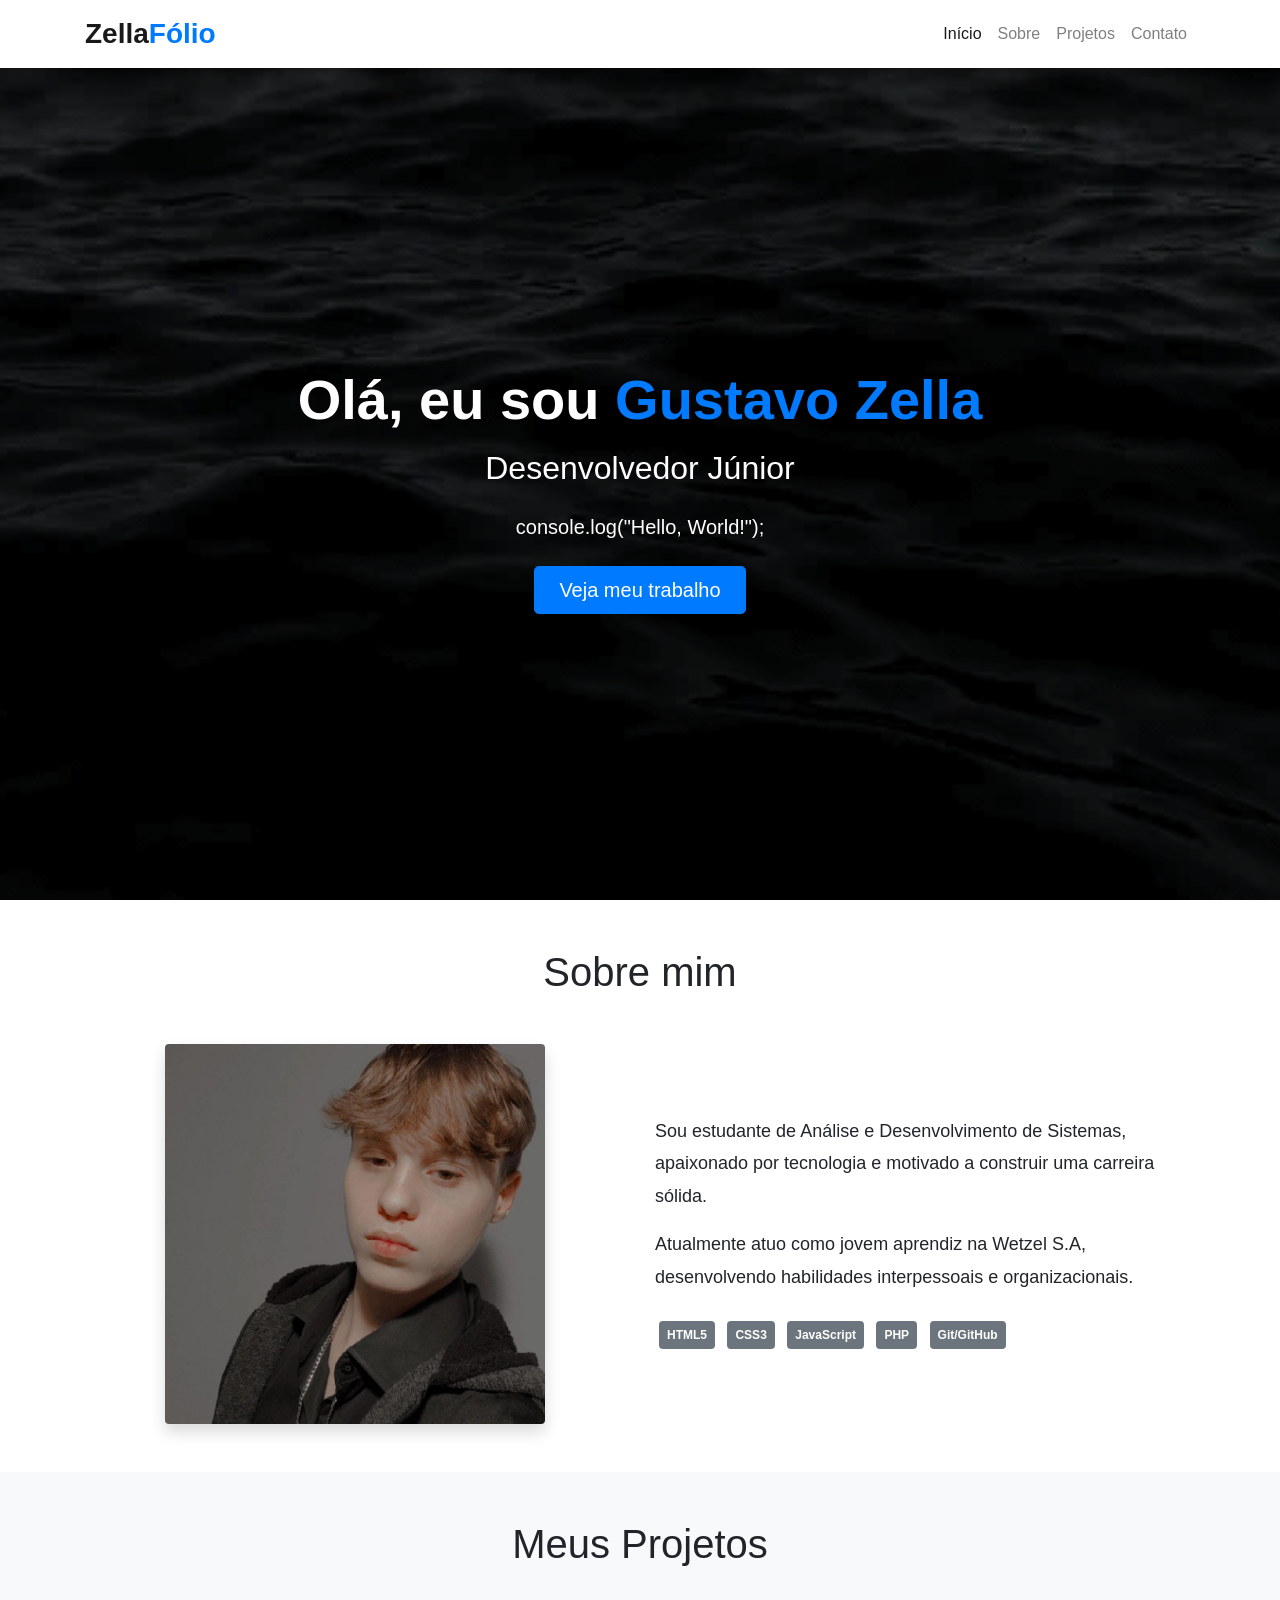
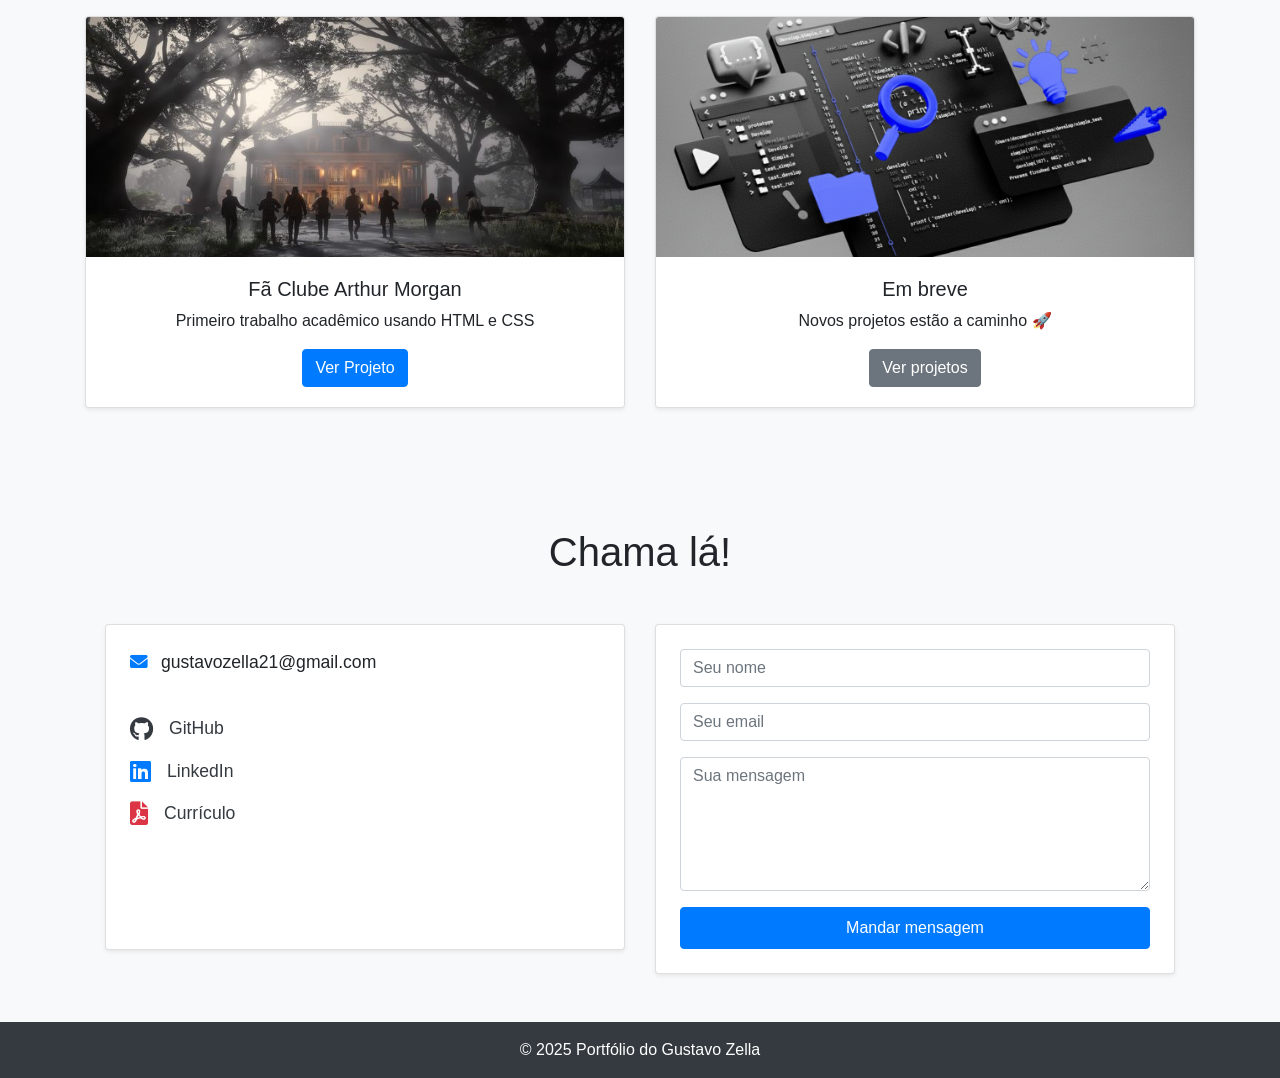
==== aula04/index.html @ 1ff2ffc6 "primeiro commit" ====
<!DOCTYPE html>
<html lang="pt-BR">

<head>
    <meta charset="UTF-8">
    <meta name="viewport" content="width=device-width, initial-scale=1.0">
    <title>Portfólio - Gustavo Zella</title>

    <!-- Bootstrap 4.6 -->
    <link rel="stylesheet" href="https://cdn.jsdelivr.net/npm/bootstrap@4.6.2/dist/css/bootstrap.min.css">
    <link rel="stylesheet" href="https://cdnjs.cloudflare.com/ajax/libs/font-awesome/6.0.0/css/all.min.css">
</head>

<body data-spy="scroll" data-target="#navbar" data-offset="70">

<!-- NAVBAR -->
<nav id="navbar" class="navbar navbar-expand-lg navbar-light bg-white shadow-sm fixed-top">
    <div class="container" style="max-width:1140px;">
        <a class="navbar-brand font-weight-bold" style="font-size:1.75rem;">
            Zella<span class="text-primary">Fólio</span>
        </a>

        <button class="navbar-toggler" type="button" data-toggle="collapse" data-target="#menu">
            <span class="navbar-toggler-icon"></span>
        </button>

        <div class="collapse navbar-collapse" id="menu">
            <ul class="navbar-nav ml-auto">
                <li class="nav-item"><a class="nav-link" href="#home">Início</a></li>
                <li class="nav-item"><a class="nav-link" href="#about">Sobre</a></li>
                <li class="nav-item"><a class="nav-link" href="#projects">Projetos</a></li>
                <li class="nav-item"><a class="nav-link" href="#contact">Contato</a></li>
            </ul>
        </div>
    </div>
</nav>

<!-- HERO -->
<section id="home"
    class="d-flex align-items-center text-white"
    style="
        min-height:100vh;
        background: linear-gradient(rgba(0,0,0,0.6), rgba(0,0,0,0.6)),
                    url('assets/img/blackwaves.gif') center center / cover no-repeat;
        padding-top:80px;
    ">

    <div class="container text-center" style="max-width:800px;">
        <h1 style="font-size:3.5rem; font-weight:700;">
            Olá, eu sou <span class="text-primary">Gustavo Zella</span>
        </h1>

        <h2 style="font-size:2rem; font-weight:300; margin-top:1rem;">
            Desenvolvedor Júnior
        </h2>

        <p style="font-size:1.25rem; margin:1.5rem 0;">
            console.log("Hello, World!");
        </p>

        <a href="#projects" class="btn btn-primary btn-lg px-4 py-2">
            Veja meu trabalho
        </a>
    </div>
</section>

<!-- SOBRE -->
<section id="about" class="py-5">
    <div class="container" style="max-width:1140px;">
        <h2 class="text-center mb-5" style="font-size:2.5rem;">Sobre mim</h2>

        <div class="row align-items-center">
            <div class="col-lg-6 text-center mb-4 mb-lg-0">
                <img src="assets/img/avatar.jpg"
                     class="img-fluid rounded shadow"
                     style="max-width:380px; aspect-ratio:1/1; object-fit:cover;">
            </div>

            <div class="col-lg-6">
                <p style="font-size:1.125rem; line-height:1.8;">
                    Sou estudante de Análise e Desenvolvimento de Sistemas,
                    apaixonado por tecnologia e motivado a construir uma carreira sólida.
                </p>

                <p style="font-size:1.125rem; line-height:1.8;">
                    Atualmente atuo como jovem aprendiz na Wetzel S.A,
                    desenvolvendo habilidades interpessoais e organizacionais.
                </p>

                <div class="mt-4">
                    <span class="badge badge-secondary p-2 m-1">HTML5</span>
                    <span class="badge badge-secondary p-2 m-1">CSS3</span>
                    <span class="badge badge-secondary p-2 m-1">JavaScript</span>
                    <span class="badge badge-secondary p-2 m-1">PHP</span>
                    <span class="badge badge-secondary p-2 m-1">Git/GitHub</span>
                </div>
            </div>
        </div>
    </div>
</section>

<!-- PROJETOS -->
<section id="projects" class="py-5 bg-light">
    <div class="container" style="max-width:1140px;">
        <h2 class="text-center mb-5" style="font-size:2.5rem;">Meus Projetos</h2>

        <div class="row">
            <div class="col-md-6 mb-4">
                <div class="card shadow-sm h-100">
                    <img src="assets/img/ProjetoRD2.jpg"
                         class="card-img-top"
                         style="height:240px; object-fit:cover;">
                    <div class="card-body text-center">
                        <h5 style="font-size:1.25rem;">Fã Clube Arthur Morgan</h5>
                        <p style="font-size:1rem;">
                            Primeiro trabalho acadêmico usando HTML e CSS
                        </p>
                        <a href="https://guz3.github.io/Desenvolvimento_Web/morgan/"
                           target="_blank"
                           class="btn btn-primary">
                            Ver Projeto
                        </a>
                    </div>
                </div>
            </div>

            <div class="col-md-6 mb-4">
                <div class="card shadow-sm h-100">
                    <img src="assets/img/Gemini_Generated_Image_j18rqhj18rqhj18r.png"
                         class="card-img-top"
                         style="height:240px; object-fit:cover;">
                    <div class="card-body text-center">
                        <h5 style="font-size:1.25rem;">Em breve</h5>
                        <p style="font-size:1rem;">
                            Novos projetos estão a caminho 🚀
                        </p>
                        <a href="#" class="btn btn-secondary">Ver projetos</a>
                    </div>
                </div>
            </div>
        </div>
    </div>
</section>

<!-- CONTATO -->
<!-- CONTATO -->
<section id="contact" class="py-5 bg-light">
    <div class="container" style="max-width:1100px;">
        <h2 class="text-center mb-5" style="font-size:2.5rem;">Chama lá!</h2>

        <div class="row">

            <!-- COLUNA INFO -->
            <div class="col-md-6 mb-4">
                <div class="card shadow-sm p-4 h-100">

                    <p style="font-size:1.1rem;">
                        <i class="fas fa-envelope mr-2 text-primary"></i>
                        gustavozella21@gmail.com
                    </p>

                    <div class="mt-4">

                        <a href="https://github.com/GUZ3"
                           target="_blank"
                           class="d-flex align-items-center mb-3 text-dark"
                           style="font-size:1.1rem; text-decoration:none;">
                            <i class="fab fa-github mr-3" style="font-size:1.5rem;"></i>
                            GitHub
                        </a>

                        <a href="https://www.linkedin.com/in/gustavo-zella-6a4aaa2b0/"
                           target="_blank"
                           class="d-flex align-items-center mb-3 text-dark"
                           style="font-size:1.1rem; text-decoration:none;">
                            <i class="fab fa-linkedin mr-3 text-primary" style="font-size:1.5rem;"></i>
                            LinkedIn
                        </a>

                        <a href="assets/img/GustavoZella.pdf"
                           download
                           class="d-flex align-items-center text-dark"
                           style="font-size:1.1rem; text-decoration:none;">
                            <i class="fas fa-file-pdf mr-3 text-danger" style="font-size:1.5rem;"></i>
                            Currículo
                        </a>

                    </div>
                </div>
            </div>

            <!-- COLUNA FORM -->
            <div class="col-md-6">
                <div class="card shadow-sm p-4">
                    <form>

                        <input type="text"
                               class="form-control mb-3 py-3"
                               placeholder="Seu nome">

                        <input type="email"
                               class="form-control mb-3 py-3"
                               placeholder="Seu email">

                        <textarea class="form-control mb-3"
                                  rows="5"
                                  placeholder="Sua mensagem"></textarea>

                        <button class="btn btn-primary btn-block py-2">
                            Mandar mensagem
                        </button>

                    </form>
                </div>
            </div>

        </div>
    </div>
</section>

<footer class="bg-dark text-white text-center py-3">
    © 2025 Portfólio do Gustavo Zella
</footer>

<script src="https://cdn.jsdelivr.net/npm/jquery@3.5.1/dist/jquery.slim.min.js"></script>
<script src="https://cdn.jsdelivr.net/npm/bootstrap@4.6.2/dist/js/bootstrap.bundle.min.js"></script>

</body>
</html>
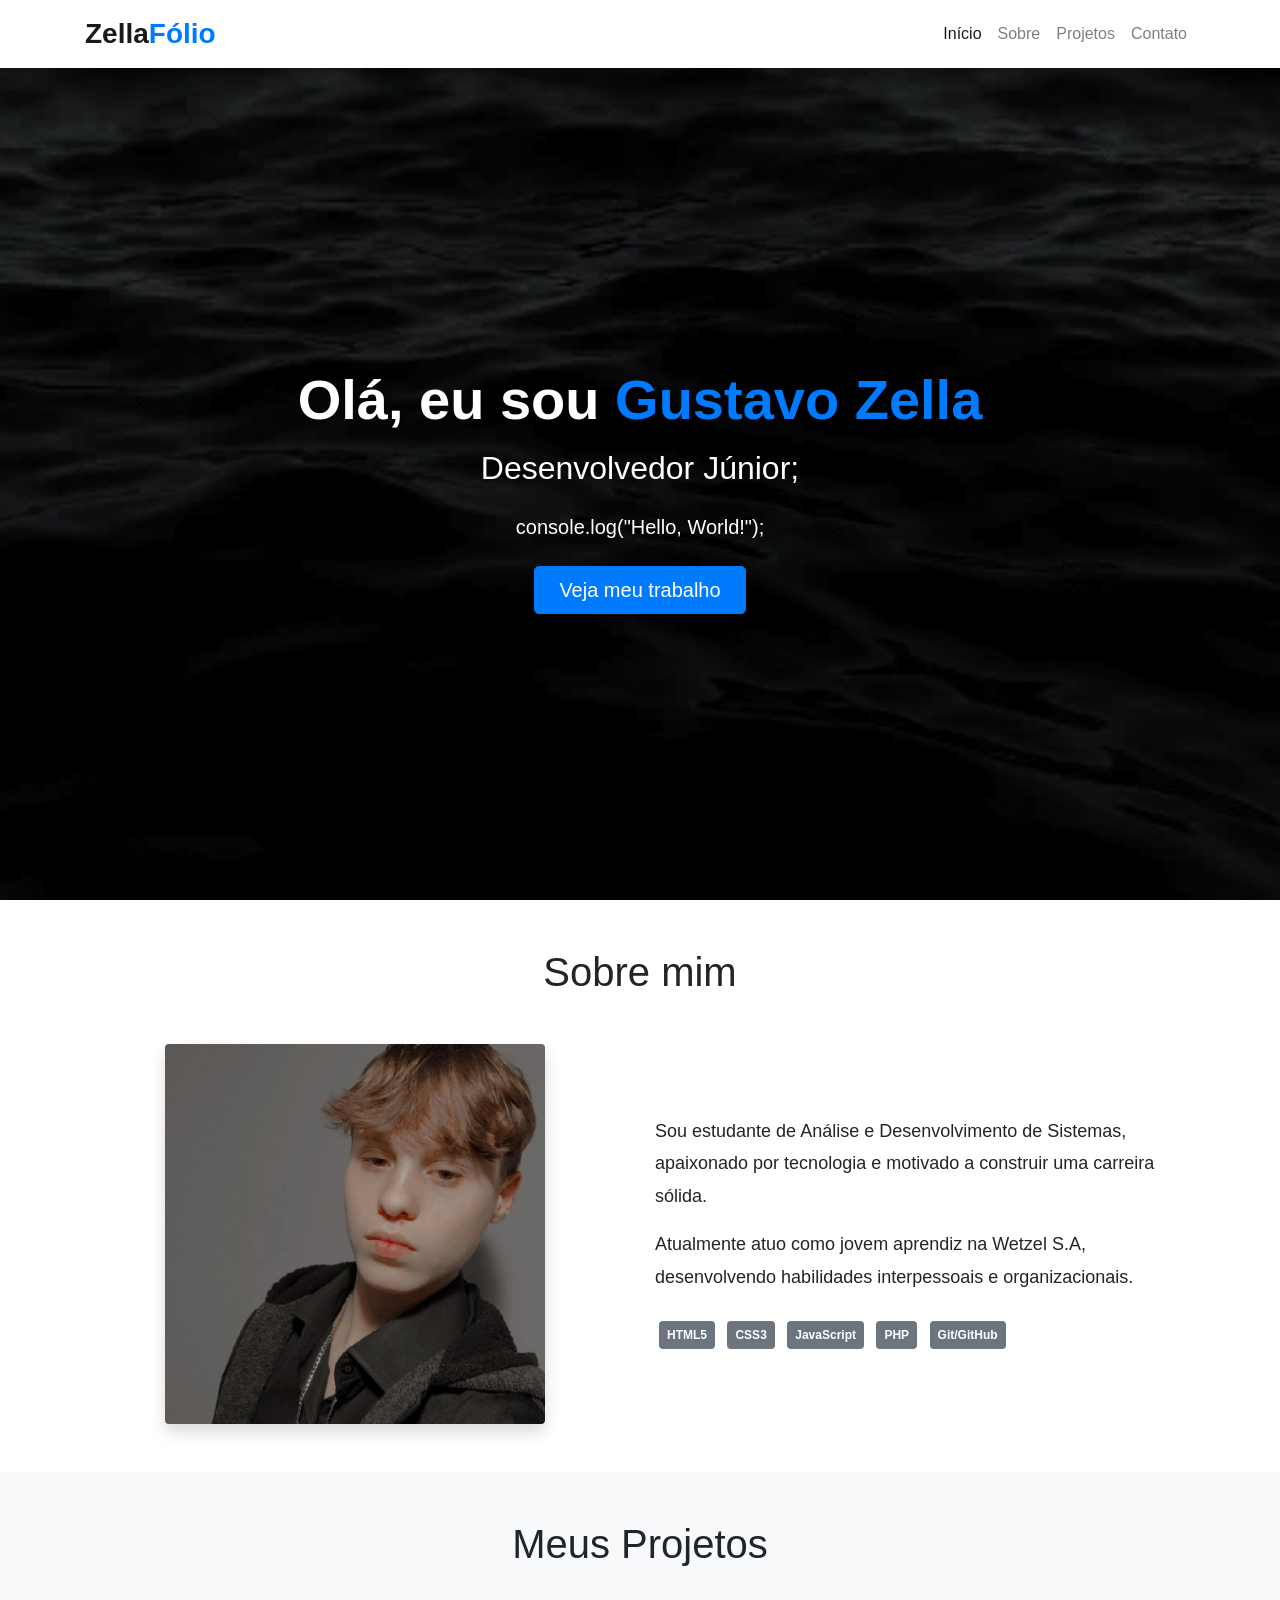
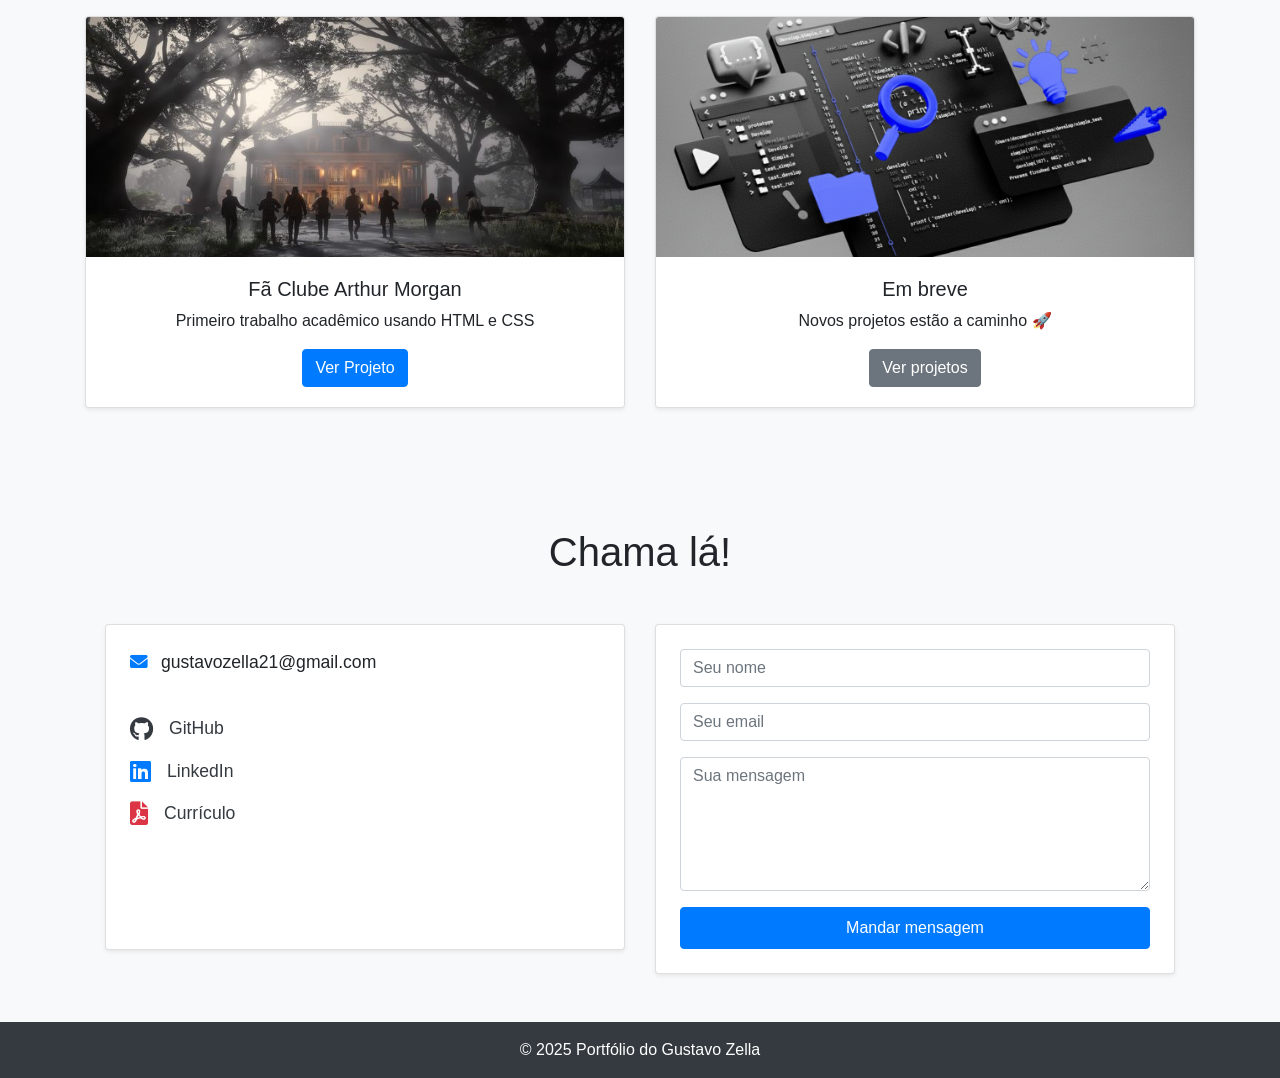
==== commit aceb322c: "Add" ====
--- a/aula04/index.html
+++ b/aula04/index.html
@@ -51,7 +51,7 @@
         </h1>
 
         <h2 style="font-size:2rem; font-weight:300; margin-top:1rem;">
-            Desenvolvedor Júnior
+            Desenvolvedor Júnior;
         </h2>
 
         <p style="font-size:1.25rem; margin:1.5rem 0;">
